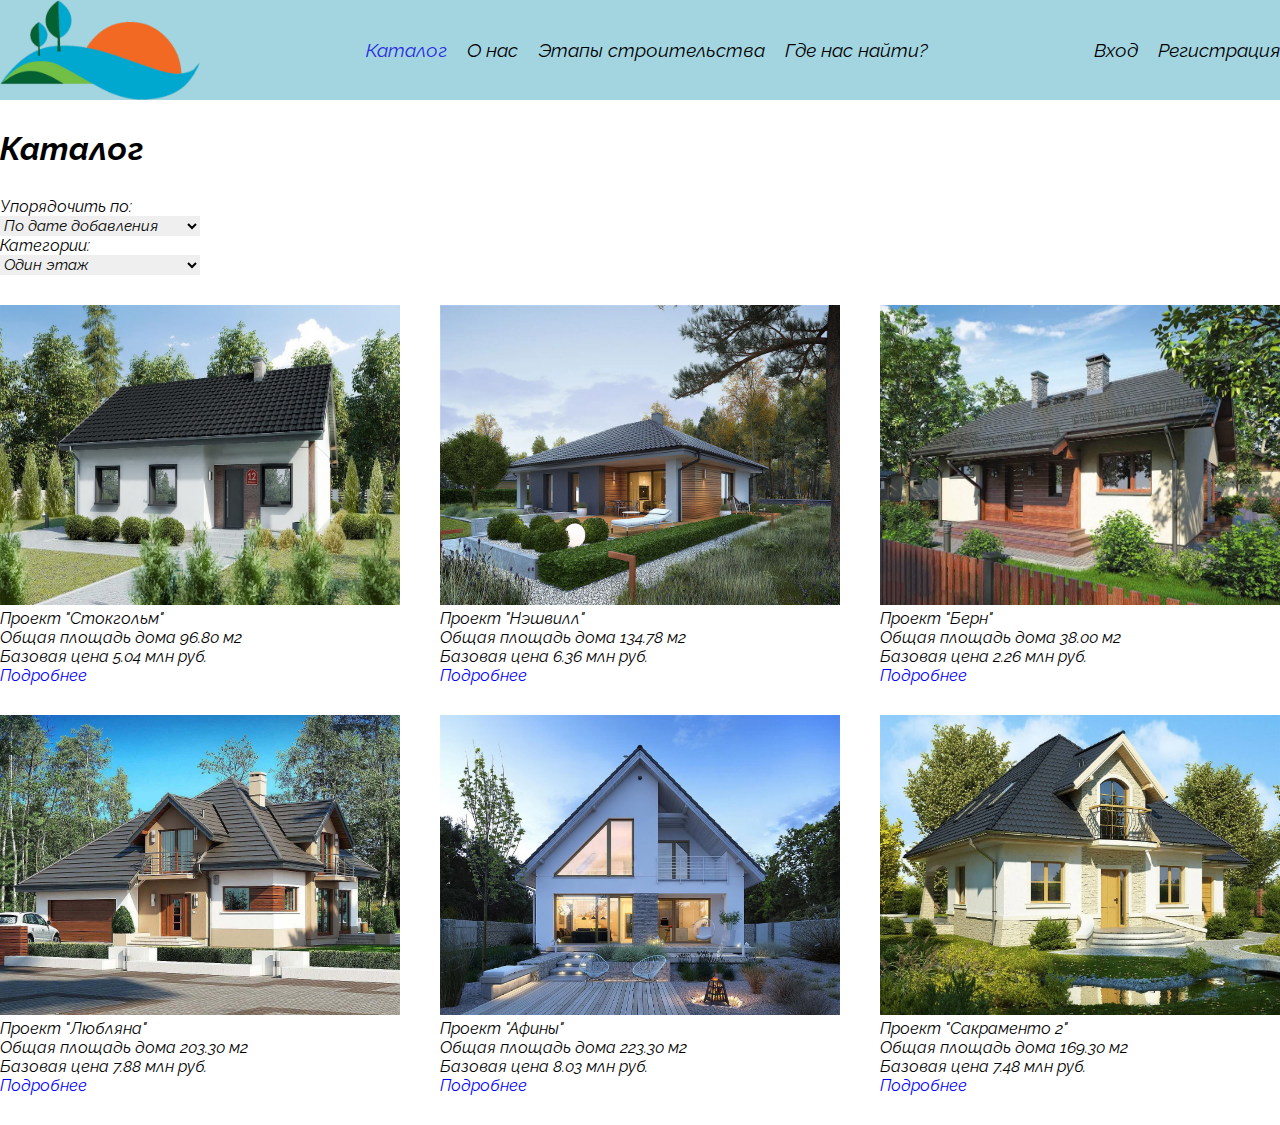
==== index.html @ 334e8505 "init" ====
<!DOCTYPE html>
<html lang="ru">
<head>
    <meta charset="UTF-8">
    <meta name="viewport" content="width=device-width, initial-scale=1.0">
    <link rel="stylesheet" href="style.css">
    <title>Cottage.ru</title>
</head>
<body>
    <header>
        <div class="header__row container">
            <img src="media/images/polyany2.png" alt="logo" class="logo">
            <div class="header__panel">
                <nav class="menu">
                    <ul class="menu__list">
                        <li>
                            <a href="index.html" class="menu__link active">Каталог</a>
                        </li>
                        <li>
                            <a href="about-us.html" class="menu__link">О нас</a>
                        </li>
                        <li>
                            <a href="#" class="menu__link">Этапы строительства</a>
                        </li>
                        <li>
                            <a href="#" class="menu__link">Где нас найти?</a>
                        </li>
                    </ul>
                </nav>
            </div>
            <div class="header__panel">
                <div class="menu__list">
                    <a href="#" class="menu__link">Вход</a>
                    <a href="#" class="menu__link">Регистрация</a>
                </div>
            </div>
        </div>
    </header>
    <main>
        <section class="catalog container">
            <h1 class="catalog__title">Каталог</h1>
            <div class="catalog__filter">
                <label for="oredr">Упорядочить по: </label>
                    <select name="order" id="order">
                        <option value="addtime">По дате добавления</option>
                        <option value="price">По базовой цене</option>
                        <option value="square">По площади коттеджа</option>
                    </select>
                <label for="oredr">Категории: </label>
                    <select name="filter" id="filter">
                        <option value="one-floor">Один этаж</option>
                        <option value="mansard">1,5 этажа(Мансард)</option>
                        <option value="two-floor">Два этажа</option>
                    </select>
            </div>
            <div class="catalog__products">
                <div class="card">
                    <img src="media/catalog/один этаж/1.1/1.jpg" alt="" class="card__img">
                    <p class="card__title">Проект "Стокгольм"</p>
                    <p class="card__square">Общая площадь дома 96.80 м2</p>
                    <p class="card__price">Базовая цена 5.04 млн руб.</p>
                    <a href="card.html" class="card__btn">Подробнее</a>
                </div>
                <div class="card">
                    <img src="media/catalog/один этаж/1.2/1.jpg" alt="" class="card__img">
                    <p class="card__title">Проект "Нэшвилл"</p>
                    <p class="card__square">Общая площадь дома 134.78 м2</p>
                    <p class="card__price">Базовая цена 6.36 млн руб.</p>
                    <a href="#" class="card__btn">Подробнее</a>
                </div>
                <div class="card">
                    <img src="media/catalog/один этаж/1.3/1.jpg" alt="" class="card__img">
                    <p class="card__title">Проект "Берн"</p>
                    <p class="card__square">Общая площадь дома 38.00 м2</p>
                    <p class="card__price">Базовая цена 2.26 млн руб.</p>
                    <a href="#" class="card__btn">Подробнее</a>
                </div>
            </div>
            <div class="catalog__products">
                <div class="card">
                    <img src="media/catalog/1,5 этажа (мансарда)/2.1/1.jpg" alt="" class="card__img">
                    <p class="card__title">Проект "Любляна"</p>
                    <p class="card__square">Общая площадь дома 203.30 м2</p>
                    <p class="card__price">Базовая цена 7.88 млн руб.</p>
                    <a href="#" class="card__btn">Подробнее</a>
                </div>
                <div class="card">
                    <img src="media/catalog/1,5 этажа (мансарда)/2.2/1.jpg" alt="" class="card__img">
                    <p class="card__title">Проект "Афины"</p>
                    <p class="card__square">Общая площадь дома 223.30 м2</p>
                    <p class="card__price">Базовая цена 8.03 млн руб.</p>
                    <a href="#" class="card__btn">Подробнее</a>
                </div>
                <div class="card">
                    <img src="media/catalog/1,5 этажа (мансарда)/2.3/1.jpg" alt="" class="card__img">
                    <p class="card__title">Проект "Сакраменто 2"</p>
                    <p class="card__square">Общая площадь дома 169.30 м2</p>
                    <p class="card__price">Базовая цена 7.48 млн руб.</p>
                    <a href="#" class="card__btn">Подробнее</a>
                </div>
            </div>
        </section>
    </main>
</body>
</html>
---- style.css ----
@font-face {
    font-family: "Raleway";
    src: url(fonts/Raleway/Raleway-Italic-VariableFont_wght.ttf);
}
*{
    margin: 0;
    padding: 0;
    border: 0;
}
body,html{
    width: 100%;
    font-family: Raleway;
}
.container{
    max-width: 1300px;
    margin: 0 auto;
}
header{
    height: 100px;
    background: #A3D5E0;
}
.logo{
    width: 200px;
    height: 100px;
}
.header__row{
    display: flex;
    justify-content: space-between;
}
.menu__link{
    text-decoration: none;
    color: black;
    font-size: 19px;;
}
.menu__list{
    list-style: none;
    display: flex;
    gap: 20px;
}
.header__panel{
    display: flex;
    align-items: center;
}
.active{
    color: rgb(42, 42, 224);
}
select{
    font-family: Raleway;
    font-size: 15px;
    width: 200px;

}
.catalog__filter{
    display: flex;
    flex-direction: column;
    margin-bottom: 30px;
}
.catalog__title{
    margin-top: 30px;
    display: flex;
    margin-bottom: 30px;
}
.card__img{
    width: 400px;
    height: 300px;
}
.catalog__products{
    display: flex;
    justify-content: space-between;
    margin-bottom: 30px;
}
.about_info{
    display: flex;
    flex-direction: column;
    align-items: center;
}
.about__logo{
    width: 600px;
    height: 300px;
    margin-top: 30px;
    margin-bottom: 30px;
}
.card__btn{
    text-decoration: none;
    color: blue;
}
.product__img{
    height: 600px;
    margin-top: 30px;
}
.product__details{
    display: flex;
    align-items: center;
    flex-direction: column;
}
.product__photo{
    width: 200px;
    height: 150px;
}
.product__list{
    display: flex;
    list-style: none;
    gap: 20px;
}
.product__char{
    text-align: center;
}
.product__title{
    text-align: center;
}
.product__txt{
    font-size: 20px;
}
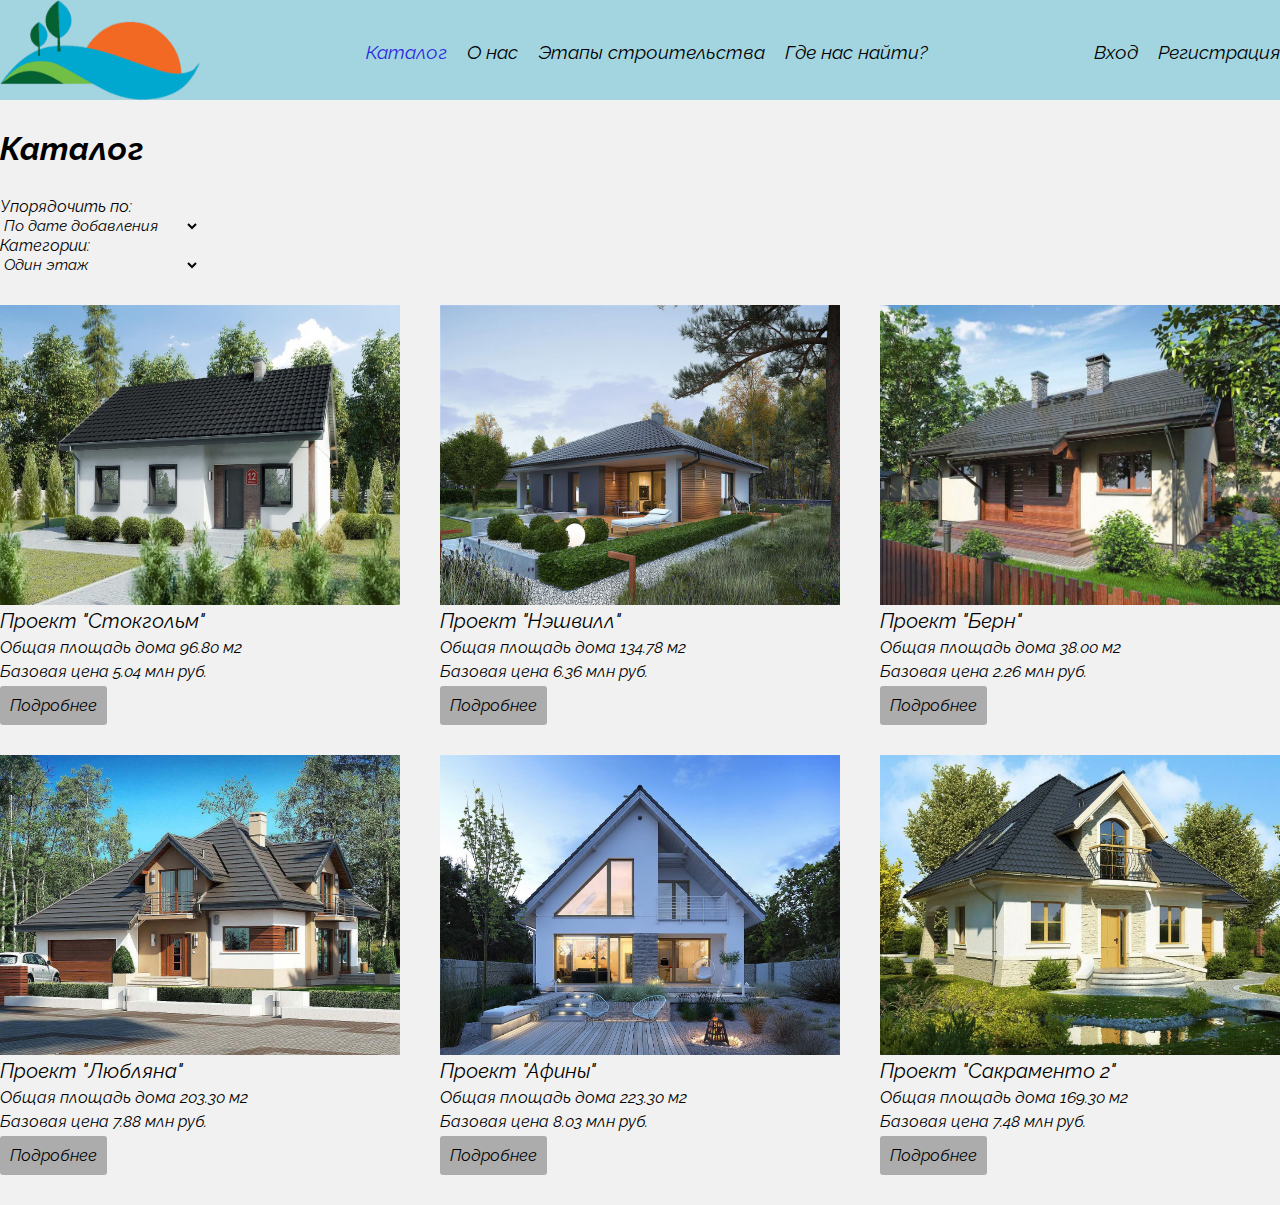
==== commit 2a556ad5: "v2" ====
--- a/index.html
+++ b/index.html
@@ -9,7 +9,7 @@
 <body>
     <header>
         <div class="header__row container">
-            <img src="media/images/polyany2.png" alt="logo" class="logo">
+            <a href="index.html"><img src="media/images/polyany2.png" alt="logo" class="logo"></a>
             <div class="header__panel">
                 <nav class="menu">
                     <ul class="menu__list">
@@ -20,18 +20,18 @@
                             <a href="about-us.html" class="menu__link">О нас</a>
                         </li>
                         <li>
-                            <a href="#" class="menu__link">Этапы строительства</a>
+                            <a href="stage.html" class="menu__link">Этапы строительства</a>
                         </li>
                         <li>
-                            <a href="#" class="menu__link">Где нас найти?</a>
+                            <a href="where-find.html" class="menu__link">Где нас найти?</a>
                         </li>
                     </ul>
                 </nav>
             </div>
             <div class="header__panel">
                 <div class="menu__list">
-                    <a href="#" class="menu__link">Вход</a>
-                    <a href="#" class="menu__link">Регистрация</a>
+                    <a href="auth.html" class="menu__link">Вход</a>
+                    <a href="reg.html" class="menu__link">Регистрация</a>
                 </div>
             </div>
         </div>
@@ -75,8 +75,8 @@
                     <p class="card__price">Базовая цена 2.26 млн руб.</p>
                     <a href="#" class="card__btn">Подробнее</a>
                 </div>
-            </div>
-            <div class="catalog__products">
+            <!-- </div> -->
+            <!-- <div class="catalog__products"> -->
                 <div class="card">
                     <img src="media/catalog/1,5 этажа (мансарда)/2.1/1.jpg" alt="" class="card__img">
                     <p class="card__title">Проект "Любляна"</p>
--- a/style.css
+++ b/style.css
@@ -11,6 +11,7 @@
 body,html{
     width: 100%;
     font-family: Raleway;
+    background: #f1f1f1;
 }
 .container{
     max-width: 1300px;
@@ -68,6 +69,9 @@
 .catalog__products{
     display: flex;
     justify-content: space-between;
+    flex-wrap: wrap;
+}
+.card{
     margin-bottom: 30px;
 }
 .about_info{
@@ -83,7 +87,12 @@
 }
 .card__btn{
     text-decoration: none;
-    color: blue;
+    display: inline-block; 
+    background: rgb(172, 172, 172);
+    color: black; 
+    padding: 10px;
+    text-decoration: none; 
+    border-radius: 3px; 
 }
 .product__img{
     height: 600px;
@@ -111,4 +120,180 @@
 }
 .product__txt{
     font-size: 20px;
+    text-align: center;
+}
+.card__title{
+    font-size: 20px;
+    margin-bottom: 5px
+}
+.card__square{
+    margin-bottom: 5px
+}
+.card__price{
+    margin-bottom: 5px
+}
+.stage__title{
+    margin-top: 30px;
+    margin-bottom: 30px;
+}
+.stage__txt{
+    font-size: 20px;
+    line-height: 40px;
+    margin-bottom: 10px;
+}
+.find{
+    display: flex;
+    flex-direction: column;
+    align-items: center;
+    margin-top: 30px;
+}
+.find__img{
+    margin-bottom: 30px;
+}
+.find__txt{
+    font-size: 20px;
+}
+.reg{
+    margin-top: 30px;
+    padding: 16px;
+}
+.reg__type {
+    width: 100%;
+    padding: 15px;
+    margin: 5px 0 22px 0;
+    display: inline-block;
+    border: 1px solid #b9b9b9;
+    background: #f1f1f1;
+    border-radius: 3px;
+  }
+.reg__type:focus {
+    background-color: #ddd;
+    outline: none;
+  }
+.reg__btn{
+    display: flex; 
+    background: rgb(172, 172, 172);
+    color: black; 
+    padding: 15px;
+    text-decoration: none; 
+    border-radius: 3px;
+    margin-top: 16px;
+    font-family: Raleway;
+    font-size: 17px;
+}
+select{
+    background-color: #f1f1f1;
+}
+
+@media (max-width: 1250px) {
+    .container{
+        max-width: 1024px;
+    }
+    .catalog__products{
+        flex-wrap: wrap;
+    }
+    .product__img{
+        height: 500px;
+    }
+    .menu__link{
+        font-size: 17px;
+    }
+    .product__photo{
+        width: 180px;
+        height: 130px;
+    }
+    .about__logo{
+        width: 500px;
+        height: 250px;
+    }
+}
+@media (max-width: 1000px){
+    .container{
+        max-width: 768px;
+    }
+    .menu__link{
+        font-size: 13px;
+    }
+    .logo{
+        width: 140px;
+        height: 70px;
+    }
+    header{
+        height: 70px;
+    }
+    .card{
+        width: 300px;
+    }
+    .card__img{
+        width: 300px;
+        height: 200px;
+    }
+    .product__img{
+        height: 400px;
+    }
+    .product__photo{
+        width: 160px;
+        height: 110px;
+    }
+    .about__logo{
+        width: 400px;
+        height: 200px;
+    }
+    .about__title{
+        font-size: 20px;
+    }
+}
+@media (max-width: 480px) {
+    .container{
+        max-width: 320px;
+    }
+    .header__panel{
+        display: none;
+    }
+    .logo{
+        width: 100px;
+        height: 50px;
+    }
+    header{
+        height: 50px;
+    }
+    .catalog__title{
+        justify-content: center;
+    }
+    .catalog__filter{
+        align-items: center;
+    }
+    .catalog__products{
+        justify-content: center;
+    }
+    .card__btn{
+        display: flex;
+        justify-content: center;
+    }
+    .product__img{
+        width: 430px;
+        height: 300px;
+    }
+    .product__photo{
+        width: 100px;
+        height: 80px;
+    }
+    .product__txt{
+        font-size: 16px;
+    }
+    .about__logo{
+        width: 300px;
+        height: 150px;
+    }
+    .about__title{
+        text-align: center;
+    }
+    .find__img{
+        width: 400px;
+        height: 200px;
+    }
+    .find__txt{
+        text-align: center;
+        font-size: 18px
+    }
 }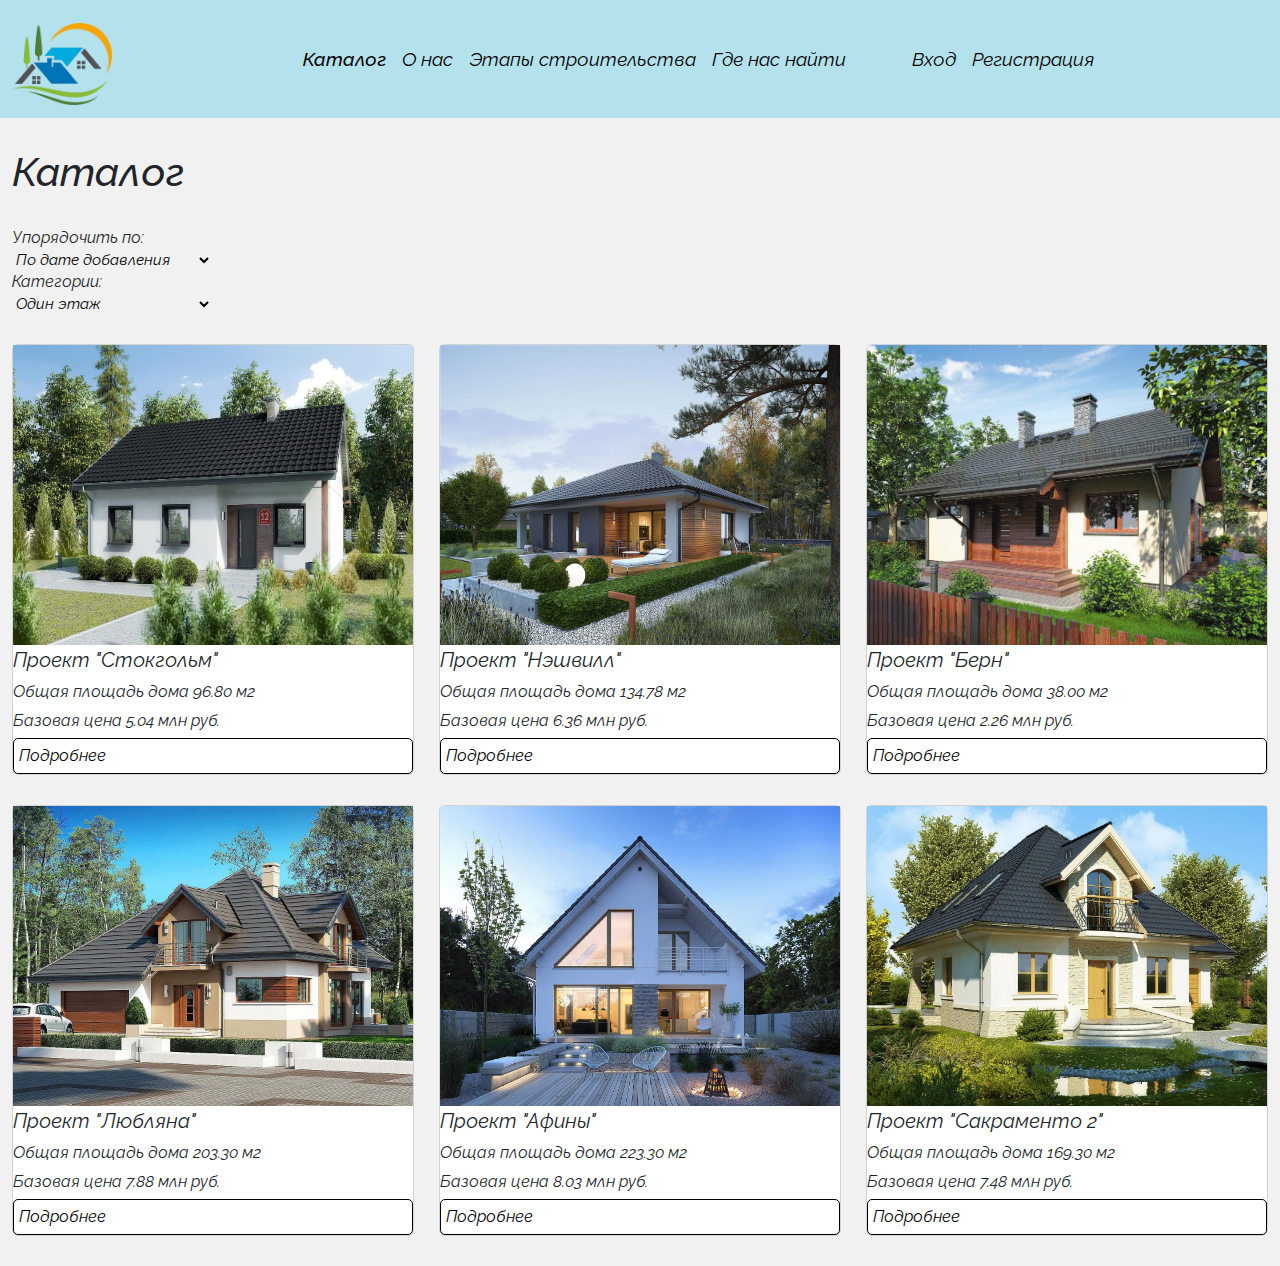
==== commit 5e999205: "v3" ====
--- a/index.html
+++ b/index.html
@@ -3,50 +3,56 @@
 <head>
     <meta charset="UTF-8">
     <meta name="viewport" content="width=device-width, initial-scale=1.0">
+    <link href="https://cdn.jsdelivr.net/npm/bootstrap@5.3.3/dist/css/bootstrap.min.css" rel="stylesheet" integrity="sha384-QWTKZyjpPEjISv5WaRU9OFeRpok6YctnYmDr5pNlyT2bRjXh0JMhjY6hW+ALEwIH" crossorigin="anonymous">
     <link rel="stylesheet" href="style.css">
     <title>Cottage.ru</title>
 </head>
 <body>
     <header>
-        <div class="header__row container">
-            <a href="index.html"><img src="media/images/polyany2.png" alt="logo" class="logo"></a>
-            <div class="header__panel">
-                <nav class="menu">
-                    <ul class="menu__list">
-                        <li>
-                            <a href="index.html" class="menu__link active">Каталог</a>
-                        </li>
-                        <li>
-                            <a href="about-us.html" class="menu__link">О нас</a>
-                        </li>
-                        <li>
-                            <a href="stage.html" class="menu__link">Этапы строительства</a>
-                        </li>
-                        <li>
-                            <a href="where-find.html" class="menu__link">Где нас найти?</a>
-                        </li>
-                    </ul>
-                </nav>
+        <nav class="navbar navbar-expand-lg">
+            <div class="container-fluid container">
+              <a class="navbar-brand" href="index.html"><img src="media/images/polyany2.png" alt="" class="logo"></a>
+              <button class="navbar-toggler" type="button" data-bs-toggle="collapse" data-bs-target="#navbarNav" aria-controls="navbarNav" aria-expanded="false" aria-label="Toggle navigation">
+                <span class="navbar-toggler-icon"></span>
+              </button>
+              <div class="collapse navbar-collapse" id="navbarNav">
+                <ul class="navbar-nav">
+                  <li class="nav-item">
+                    <a class="nav-link active" href="index.html">Каталог</a>
+                  </li>
+                  <li class="nav-item">
+                    <a class="nav-link" href="about-us.html">О нас</a>
+                  </li>
+                  <li class="nav-item">
+                    <a class="nav-link" href="stage.html">Этапы строительства</a>
+                  </li>
+                  <li class="nav-item">
+                    <a class="nav-link" href="where-find.html">Где нас найти</a>
+                  </li>
+                </ul>
+                <ul class="navbar-nav">
+                    <li class="nav-item">
+                        <a class="nav-link" href="auth.html">Вход</a>
+                    </li>
+                    <li class="nav-item">
+                        <a class="nav-link" href="reg.html">Регистрация</a>
+                    </li>
+                </ul>
+              </div>
             </div>
-            <div class="header__panel">
-                <div class="menu__list">
-                    <a href="auth.html" class="menu__link">Вход</a>
-                    <a href="reg.html" class="menu__link">Регистрация</a>
-                </div>
-            </div>
-        </div>
+          </nav>
     </header>
     <main>
         <section class="catalog container">
             <h1 class="catalog__title">Каталог</h1>
             <div class="catalog__filter">
-                <label for="oredr">Упорядочить по: </label>
+                <label for="order">Упорядочить по: </label>
                     <select name="order" id="order">
                         <option value="addtime">По дате добавления</option>
                         <option value="price">По базовой цене</option>
                         <option value="square">По площади коттеджа</option>
                     </select>
-                <label for="oredr">Категории: </label>
+                <label for="filter">Категории: </label>
                     <select name="filter" id="filter">
                         <option value="one-floor">Один этаж</option>
                         <option value="mansard">1,5 этажа(Мансард)</option>
@@ -75,8 +81,6 @@
                     <p class="card__price">Базовая цена 2.26 млн руб.</p>
                     <a href="#" class="card__btn">Подробнее</a>
                 </div>
-            <!-- </div> -->
-            <!-- <div class="catalog__products"> -->
                 <div class="card">
                     <img src="media/catalog/1,5 этажа (мансарда)/2.1/1.jpg" alt="" class="card__img">
                     <p class="card__title">Проект "Любляна"</p>
@@ -101,5 +105,6 @@
             </div>
         </section>
     </main>
+    <script src="https://cdn.jsdelivr.net/npm/bootstrap@5.3.3/dist/js/bootstrap.bundle.min.js" integrity="sha384-YvpcrYf0tY3lHB60NNkmXc5s9fDVZLESaAA55NDzOxhy9GkcIdslK1eN7N6jIeHz" crossorigin="anonymous"></script>
 </body>
 </html>--- a/style.css
+++ b/style.css
@@ -1,4 +1,3 @@
-
 @font-face {
     font-family: "Raleway";
     src: url(fonts/Raleway/Raleway-Italic-VariableFont_wght.ttf);
@@ -17,22 +16,22 @@
     max-width: 1300px;
     margin: 0 auto;
 }
+.logo{
+    padding-top: 10px;
+    width: 100px;
+}
 header{
-    height: 100px;
-    background: #A3D5E0;
-}
-.logo{
-    width: 200px;
-    height: 100px;
-}
-.header__row{
-    display: flex;
-    justify-content: space-between;
-}
-.menu__link{
+    background-color: #b4e2ec;
+}
+.collapse{
+    display: flex;
+    justify-content: center;
+    gap: 50px;
+}
+.nav-link{
     text-decoration: none;
     color: black;
-    font-size: 19px;;
+    font-size: 19px;
 }
 .menu__list{
     list-style: none;
@@ -44,7 +43,7 @@
     align-items: center;
 }
 .active{
-    color: rgb(42, 42, 224);
+    font-weight: 500;
 }
 select{
     font-family: Raleway;
@@ -80,7 +79,7 @@
     align-items: center;
 }
 .about__logo{
-    width: 600px;
+
     height: 300px;
     margin-top: 30px;
     margin-bottom: 30px;
@@ -88,11 +87,11 @@
 .card__btn{
     text-decoration: none;
     display: inline-block; 
-    background: rgb(172, 172, 172);
+    border: 1px solid black;
     color: black; 
-    padding: 10px;
+    padding: 5px;
     text-decoration: none; 
-    border-radius: 3px; 
+    border-radius: 5px; 
 }
 .product__img{
     height: 600px;
@@ -156,12 +155,15 @@
 .reg{
     margin-top: 30px;
     padding: 16px;
+    display: flex;
+    flex-direction: column;
+    align-items: center;
 }
 .reg__type {
-    width: 100%;
+    width: 300px;
     padding: 15px;
     margin: 5px 0 22px 0;
-    display: inline-block;
+    box-sizing: border-box;
     border: 1px solid #b9b9b9;
     background: #f1f1f1;
     border-radius: 3px;
@@ -172,11 +174,11 @@
   }
 .reg__btn{
     display: flex; 
-    background: rgb(172, 172, 172);
+    border: 1px solid black;
     color: black; 
     padding: 15px;
     text-decoration: none; 
-    border-radius: 3px;
+    border-radius: 5px;
     margin-top: 16px;
     font-family: Raleway;
     font-size: 17px;
@@ -184,10 +186,14 @@
 select{
     background-color: #f1f1f1;
 }
-
+.column{
+    display: flex;
+    flex-direction: column;
+}
 @media (max-width: 1250px) {
     .container{
         max-width: 1024px;
+        padding: 0 20px;
     }
     .catalog__products{
         flex-wrap: wrap;
@@ -203,20 +209,20 @@
         height: 130px;
     }
     .about__logo{
-        width: 500px;
         height: 250px;
     }
 }
 @media (max-width: 1000px){
     .container{
         max-width: 768px;
+        padding: 0 20px;
     }
     .menu__link{
         font-size: 13px;
     }
     .logo{
-        width: 140px;
-        height: 70px;
+        height: 50px;
+        width: auto;
     }
     header{
         height: 70px;
@@ -236,26 +242,37 @@
         height: 110px;
     }
     .about__logo{
-        width: 400px;
         height: 200px;
     }
     .about__title{
         font-size: 20px;
+    }
+    .collapse{
+        display: flex;
+    }
+    .navbar-collapse{
+        background-color: #f1f1f1;
+        padding-bottom: 30px;
+        margin-top: 3px;
+        z-index: 1;
+        display: block;
     }
 }
 @media (max-width: 480px) {
     .container{
         max-width: 320px;
+        padding: 0 20px;
     }
     .header__panel{
         display: none;
     }
     .logo{
-        width: 100px;
+        width: auto;
         height: 50px;
+        padding: 0;
     }
     header{
-        height: 50px;
+        height: 70px;
     }
     .catalog__title{
         justify-content: center;
@@ -282,7 +299,6 @@
         font-size: 16px;
     }
     .about__logo{
-        width: 300px;
         height: 150px;
     }
     .about__title{
